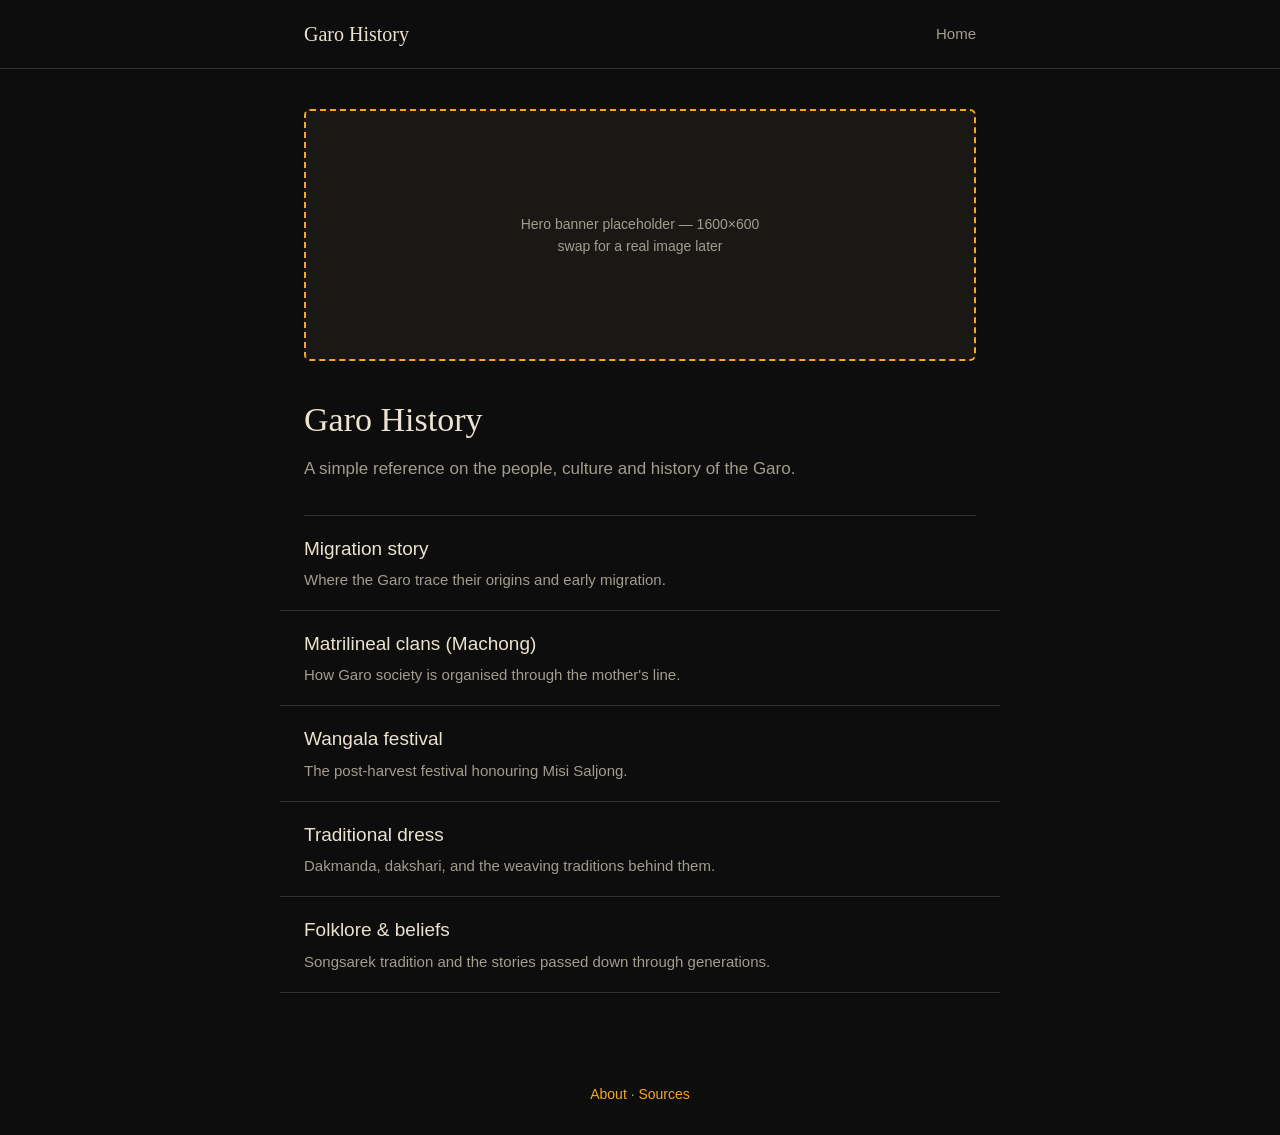
==== index.html @ fbadb8e1 "Initial Commit : The Garos Project Boilerplate" ====
<!DOCTYPE html>
<html lang="en">
<head>
  <meta charset="UTF-8">
  <meta name="viewport" content="width=device-width, initial-scale=1.0">
  <title>Garo History — the people, culture and history of the Garo</title>
  <meta name="description" content="A simple, growing reference on the history and culture of the Garo people.">
  <link rel="stylesheet" href="/assets/css/style.css">
</head>
<body>

  <div id="site-header"></div>

  <main class="wrap">

    <div class="hero">
      <div class="hero-placeholder">
        Hero banner placeholder — 1600×600<br>swap for a real image later
      </div>
    </div>

    <h1>Garo History</h1>
    <p class="subtitle">A simple reference on the people, culture and history of the Garo.</p>

    <div class="entry-list">

      <a class="entry-row" href="/migration-story.html">
        <div class="entry-title">Migration story</div>
        <div class="entry-desc">Where the Garo trace their origins and early migration.</div>
      </a>

      <a class="entry-row" href="/matrilineal-clans.html">
        <div class="entry-title">Matrilineal clans (Machong)</div>
        <div class="entry-desc">How Garo society is organised through the mother's line.</div>
      </a>

      <a class="entry-row" href="/wangala-festival.html">
        <div class="entry-title">Wangala festival</div>
        <div class="entry-desc">The post-harvest festival honouring Misi Saljong.</div>
      </a>

      <a class="entry-row" href="/traditional-dress.html">
        <div class="entry-title">Traditional dress</div>
        <div class="entry-desc">Dakmanda, dakshari, and the weaving traditions behind them.</div>
      </a>

      <a class="entry-row" href="/folklore-beliefs.html">
        <div class="entry-title">Folklore &amp; beliefs</div>
        <div class="entry-desc">Songsarek tradition and the stories passed down through generations.</div>
      </a>

    </div>

  </main>

  <div id="site-footer"></div>

  <script src="/assets/js/include.js"></script>
</body>
</html>
---- assets/css/style.css ----
/* ============================================
   Color & type tokens — change the site's whole
   look by editing this block only.
   ============================================ */
:root {
  --color-bg: #0d0d0d;
  --color-bg-alt: #1a1815;
  --color-text: #ece2d0;
  --color-muted: #a39c8f;
  --color-border: #333029;

  --color-accent: #f5a623;       /* orange — links, dates, primary accent */
  --color-accent-dark: #ffc266;  /* lighter orange for hover on dark bg */
  --color-highlight: #f5a623;    /* borders, tags, emphasis */
  --color-highlight-bg: transparent; /* meta-box stays outline-style, no fill */

  --font-heading: Georgia, 'Times New Roman', serif;
  --font-body: -apple-system, BlinkMacSystemFont, 'Segoe UI', Helvetica, Arial, sans-serif;

  --max-width: 720px;
}

* { box-sizing: border-box; }

body {
  margin: 0;
  background: var(--color-bg);
  color: var(--color-text);
  font-family: var(--font-body);
  font-size: 17px;
  line-height: 1.6;
}

a {
  color: var(--color-accent);
  text-decoration: none;
  font-weight: 500;
}
a:hover {
  color: var(--color-accent-dark);
}

.wrap {
  max-width: var(--max-width);
  margin: 0 auto;
  padding: 0 24px;
}

/* ---------- Header (injected by include.js) ---------- */
.site-header {
  border-bottom: 1px solid var(--color-border);
  padding: 18px 0;
}
.site-header .wrap {
  display: flex;
  justify-content: space-between;
  align-items: center;
}
.site-header .site-name {
  font-family: var(--font-heading);
  font-size: 20px;
  font-weight: normal;
  color: var(--color-text);
}
.site-header nav a {
  margin-left: 20px;
  color: var(--color-muted);
  font-size: 15px;
  text-decoration: none;
  font-weight: 400;
}
.site-header nav a:hover {
  color: var(--color-accent);
}

/* ---------- Hero banner (home page only) ---------- */
.hero {
  margin: 40px 0 32px;
}
.hero-placeholder {
  width: 100%;
  aspect-ratio: 16 / 6;
  border: 2px dashed var(--color-accent);
  background: var(--color-bg-alt);
  border-radius: 6px;
  display: flex;
  align-items: center;
  justify-content: center;
  color: var(--color-muted);
  font-size: 14px;
  text-align: center;
  padding: 16px;
}

/* ---------- Page titles ---------- */
h1 {
  font-family: var(--font-heading);
  font-size: 34px;
  font-weight: normal;
  margin: 0 0 8px;
}
h2 {
  font-family: var(--font-heading);
  font-size: 22px;
  font-weight: normal;
  margin: 32px 0 10px;
}
.subtitle {
  color: var(--color-muted);
  font-size: 17px;
  margin: 0 0 32px;
}

/* ---------- Home page: flat entry list ---------- */
.entry-list {
  border-top: 1px solid var(--color-border);
}
.entry-row {
  display: block;
  padding: 18px 24px;
  margin: 0 -24px;
  border-bottom: 1px solid var(--color-border);
  text-decoration: none;
}
.entry-row:hover {
  background: var(--color-accent);
}
.entry-row .entry-title {
  color: var(--color-text);
  font-size: 19px;
  font-weight: normal;
}
.entry-row:hover .entry-title,
.entry-row:hover .entry-desc {
  color: var(--color-bg);
}
.entry-row .entry-desc {
  color: var(--color-muted);
  font-size: 15px;
  margin-top: 4px;
}

/* ---------- Content page ---------- */
.back-link {
  display: inline-block;
  margin: 24px 0 16px;
  font-size: 15px;
}
.meta-box {
  display: inline-block;
  border: 1px solid var(--color-highlight);
  background: var(--color-highlight-bg);
  color: var(--color-accent);
  font-size: 14px;
  font-weight: 500;
  padding: 6px 16px;
  border-radius: 999px;
  margin-bottom: 18px;
}

/* ---------- Figure placeholder (content pages) ---------- */
figure {
  margin: 28px 0;
}
.figure-placeholder {
  width: 100%;
  aspect-ratio: 16 / 9;
  border: 2px dashed var(--color-highlight);
  background: var(--color-bg-alt);
  border-radius: 6px;
  display: flex;
  align-items: center;
  justify-content: center;
  color: var(--color-muted);
  font-size: 14px;
  text-align: center;
  padding: 16px;
}
figcaption {
  color: var(--color-muted);
  font-size: 14px;
  margin-top: 8px;
}

/* ---------- Sources & Related entries ---------- */
.section-block {
  border-top: 1px solid var(--color-border);
  margin-top: 40px;
  padding-top: 20px;
}
.section-block h2 { margin-top: 0; }
.sources-list, .related-list {
  list-style: none;
  padding: 0;
  margin: 0;
}
.sources-list li {
  color: var(--color-muted);
  font-size: 15px;
  margin-bottom: 6px;
}
.related-list li {
  padding: 14px 0;
  border-bottom: 1px solid var(--color-border);
}
.related-list li:first-child { border-top: 1px solid var(--color-border); }

/* ---------- Footer ---------- */
.site-footer {
  margin-top: 60px;
  padding: 30px 0;
  text-align: center;
  color: var(--color-muted);
  font-size: 14px;
}
.site-footer a {
  color: var(--color-accent);
  text-decoration: none;
}
.site-footer a:hover {
  color: var(--color-accent-dark);
}
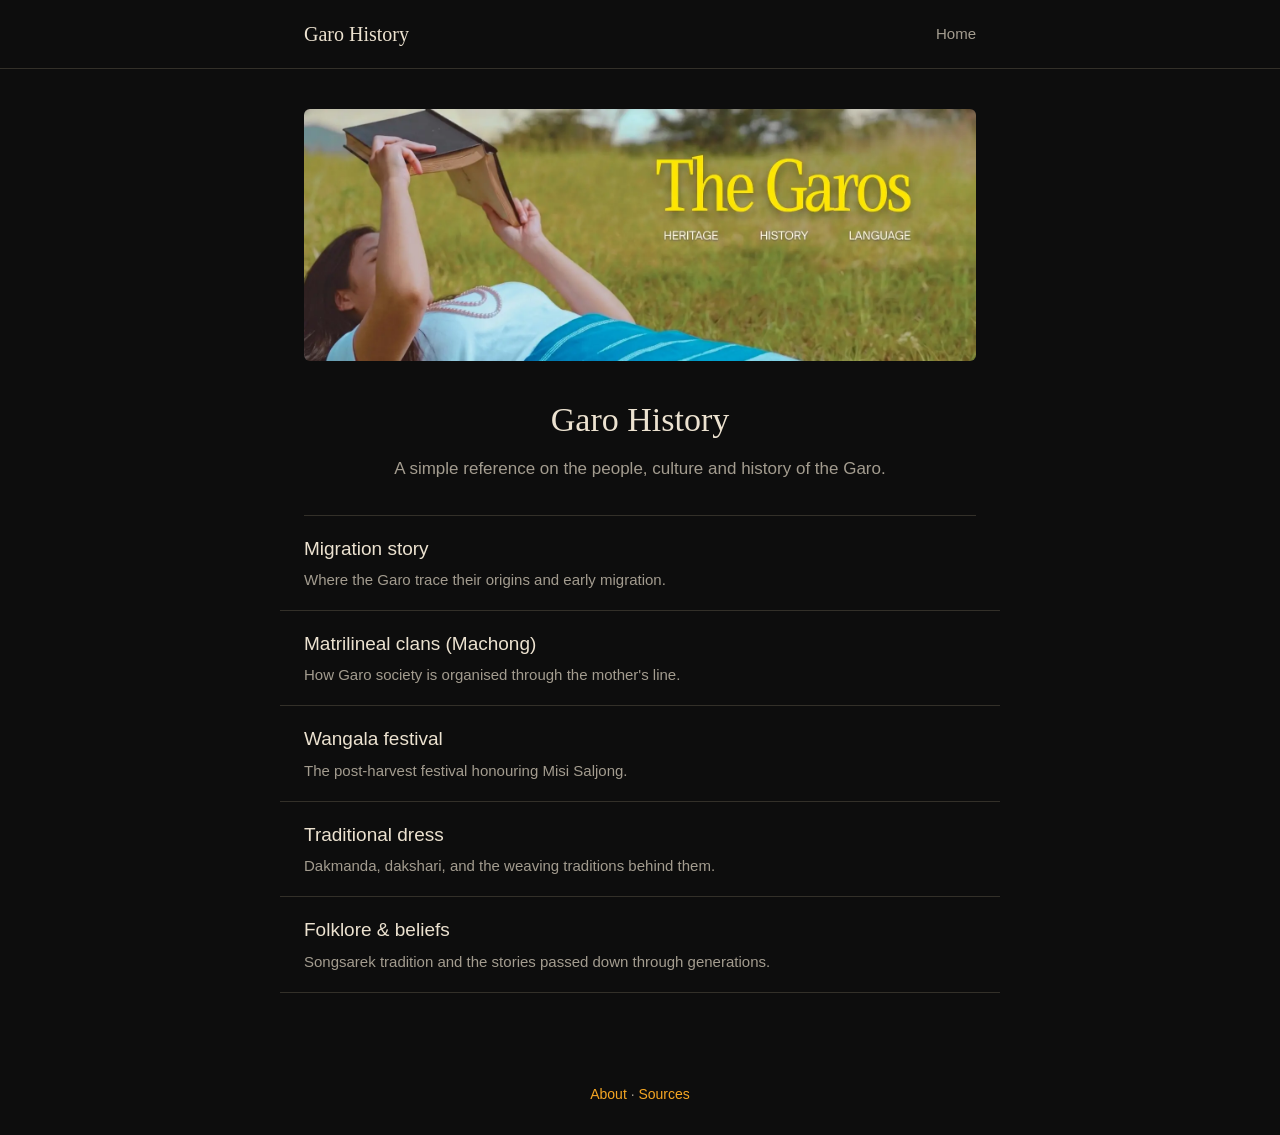
==== commit 502bedc7: "Add hero image in Home section and changed the styles" ====
--- a/index.html
+++ b/index.html
@@ -14,9 +14,7 @@
   <main class="wrap">
 
     <div class="hero">
-      <div class="hero-placeholder">
-        Hero banner placeholder — 1600×600<br>swap for a real image later
-      </div>
+      <img class="hero-image" src="./assets/images/The Garos.webp" alt="The Garo People">
     </div>
 
     <h1>Garo History</h1>
--- a/assets/css/style.css
+++ b/assets/css/style.css
@@ -77,19 +77,12 @@
 .hero {
   margin: 40px 0 32px;
 }
-.hero-placeholder {
+.hero-image {
   width: 100%;
   aspect-ratio: 16 / 6;
-  border: 2px dashed var(--color-accent);
-  background: var(--color-bg-alt);
+  object-fit: contain;
   border-radius: 6px;
-  display: flex;
-  align-items: center;
-  justify-content: center;
-  color: var(--color-muted);
-  font-size: 14px;
-  text-align: center;
-  padding: 16px;
+  display: block;
 }
 
 /* ---------- Page titles ---------- */
@@ -98,6 +91,7 @@
   font-size: 34px;
   font-weight: normal;
   margin: 0 0 8px;
+  text-align: center;
 }
 h2 {
   font-family: var(--font-heading);
@@ -109,6 +103,7 @@
   color: var(--color-muted);
   font-size: 17px;
   margin: 0 0 32px;
+  text-align: center;
 }
 
 /* ---------- Home page: flat entry list ---------- */
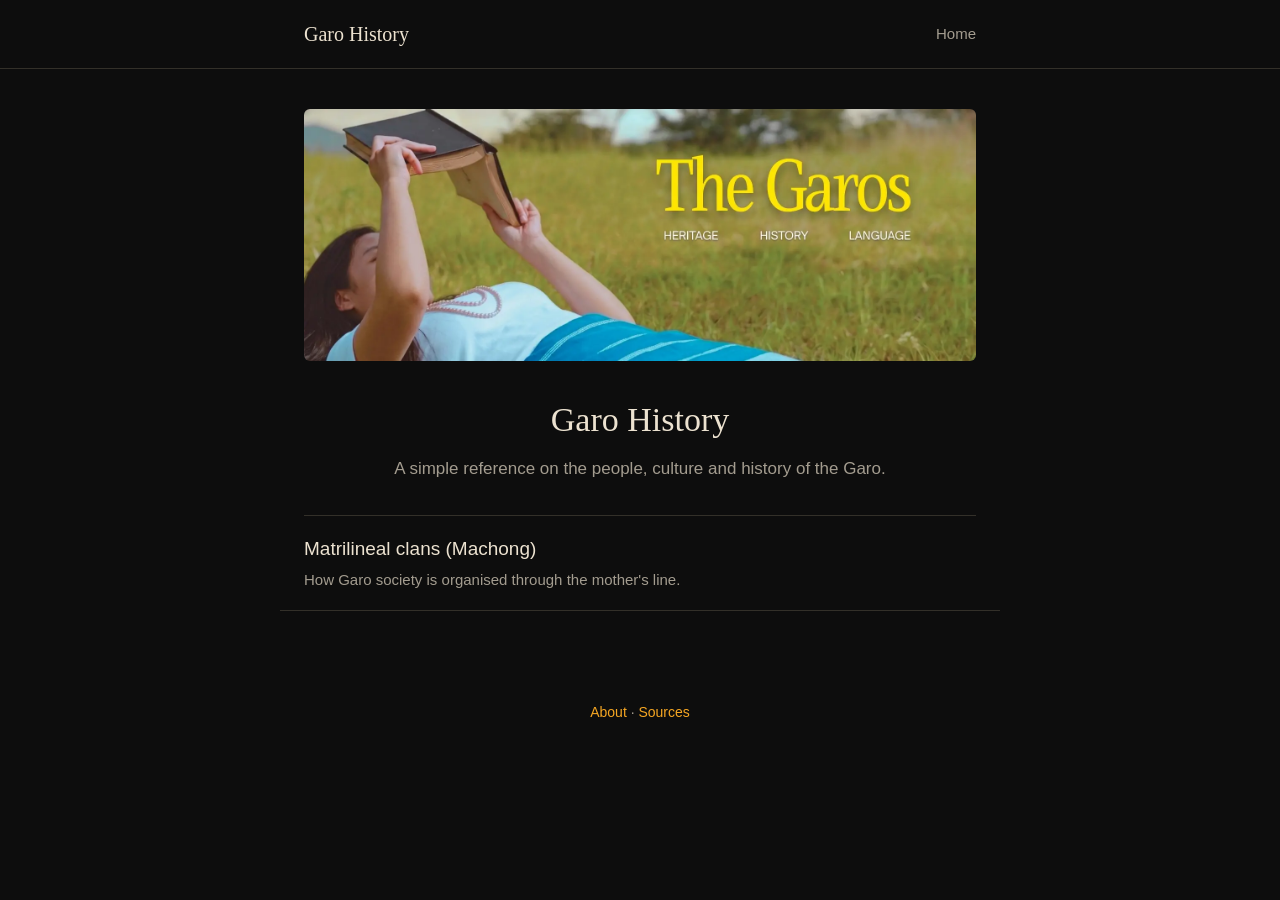
==== commit 9d2283a6: "Add blog document Matrilineal Clan" ====
--- a/index.html
+++ b/index.html
@@ -21,17 +21,18 @@
     <p class="subtitle">A simple reference on the people, culture and history of the Garo.</p>
 
     <div class="entry-list">
-
+      <!--
       <a class="entry-row" href="/migration-story.html">
         <div class="entry-title">Migration story</div>
         <div class="entry-desc">Where the Garo trace their origins and early migration.</div>
       </a>
+    -->
 
       <a class="entry-row" href="/matrilineal-clans.html">
         <div class="entry-title">Matrilineal clans (Machong)</div>
         <div class="entry-desc">How Garo society is organised through the mother's line.</div>
       </a>
-
+      <!--
       <a class="entry-row" href="/wangala-festival.html">
         <div class="entry-title">Wangala festival</div>
         <div class="entry-desc">The post-harvest festival honouring Misi Saljong.</div>
@@ -46,6 +47,7 @@
         <div class="entry-title">Folklore &amp; beliefs</div>
         <div class="entry-desc">Songsarek tradition and the stories passed down through generations.</div>
       </a>
+    -->
 
     </div>
 
